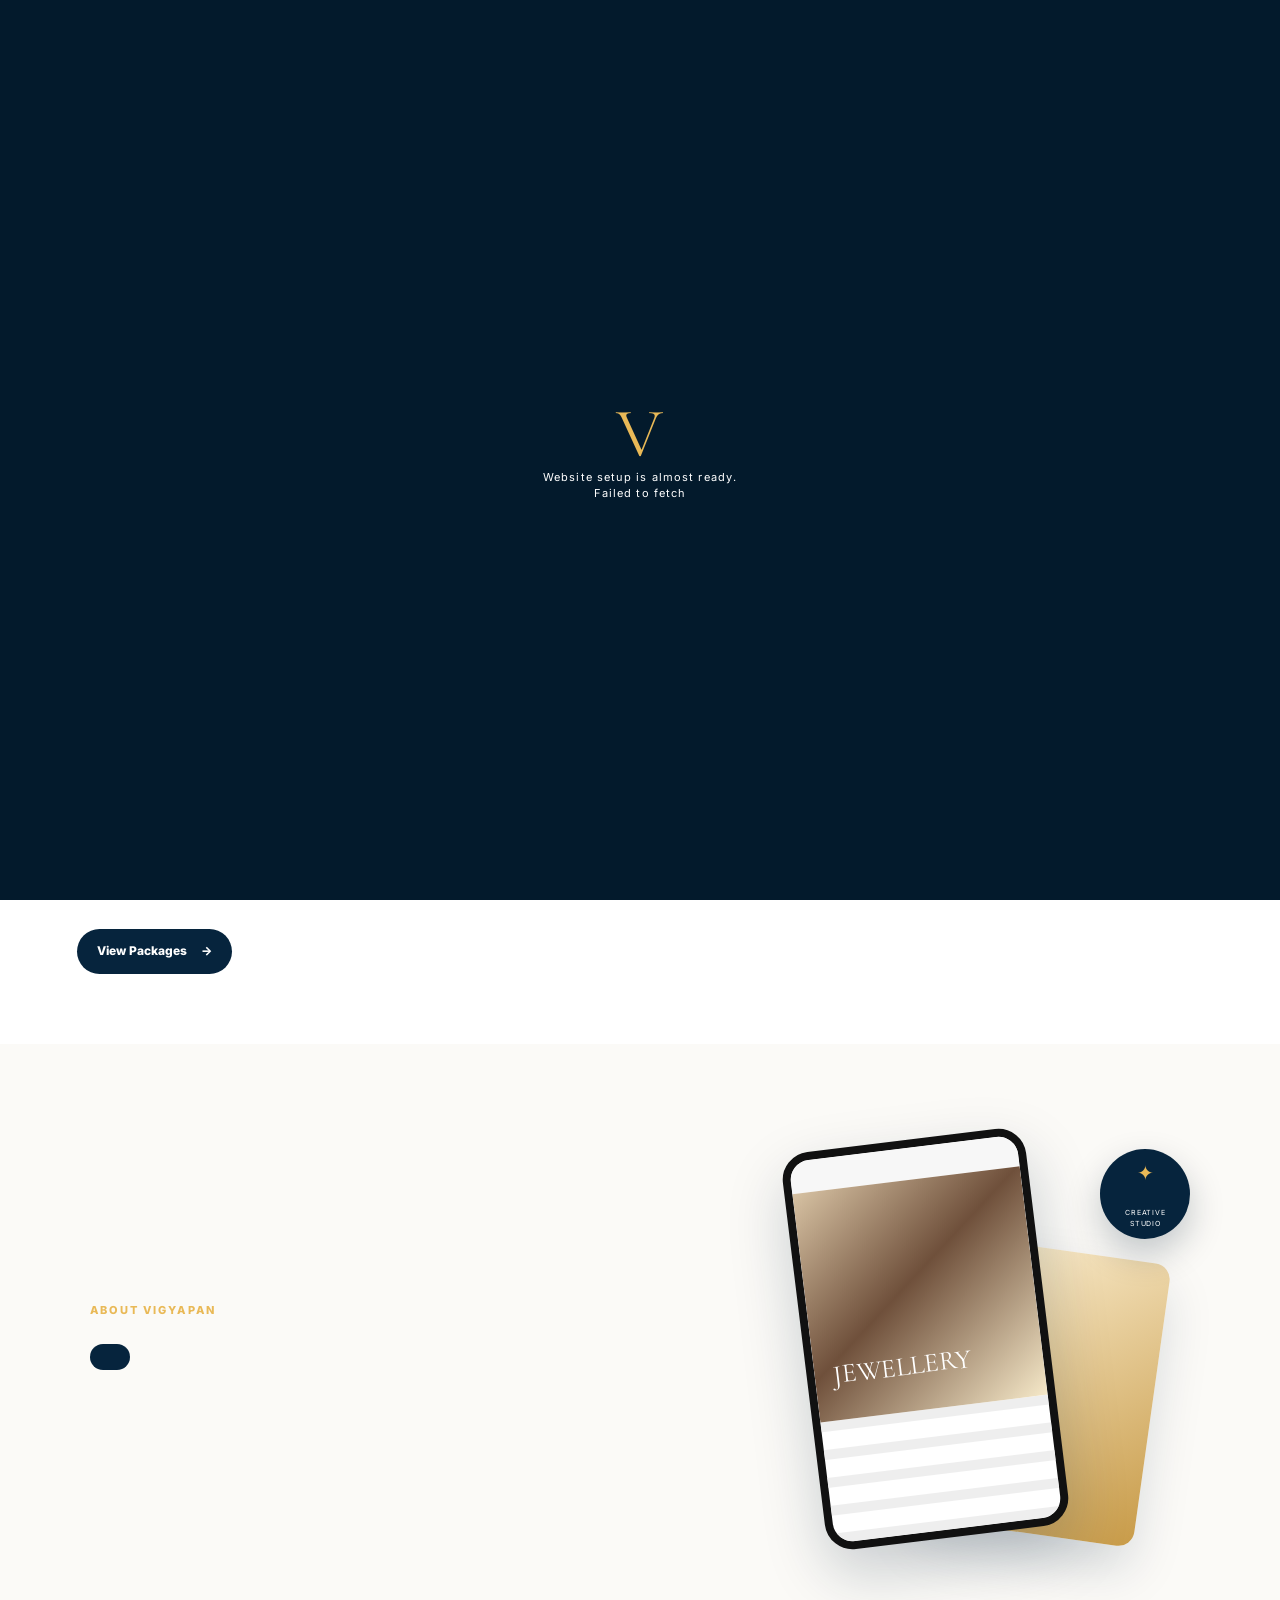
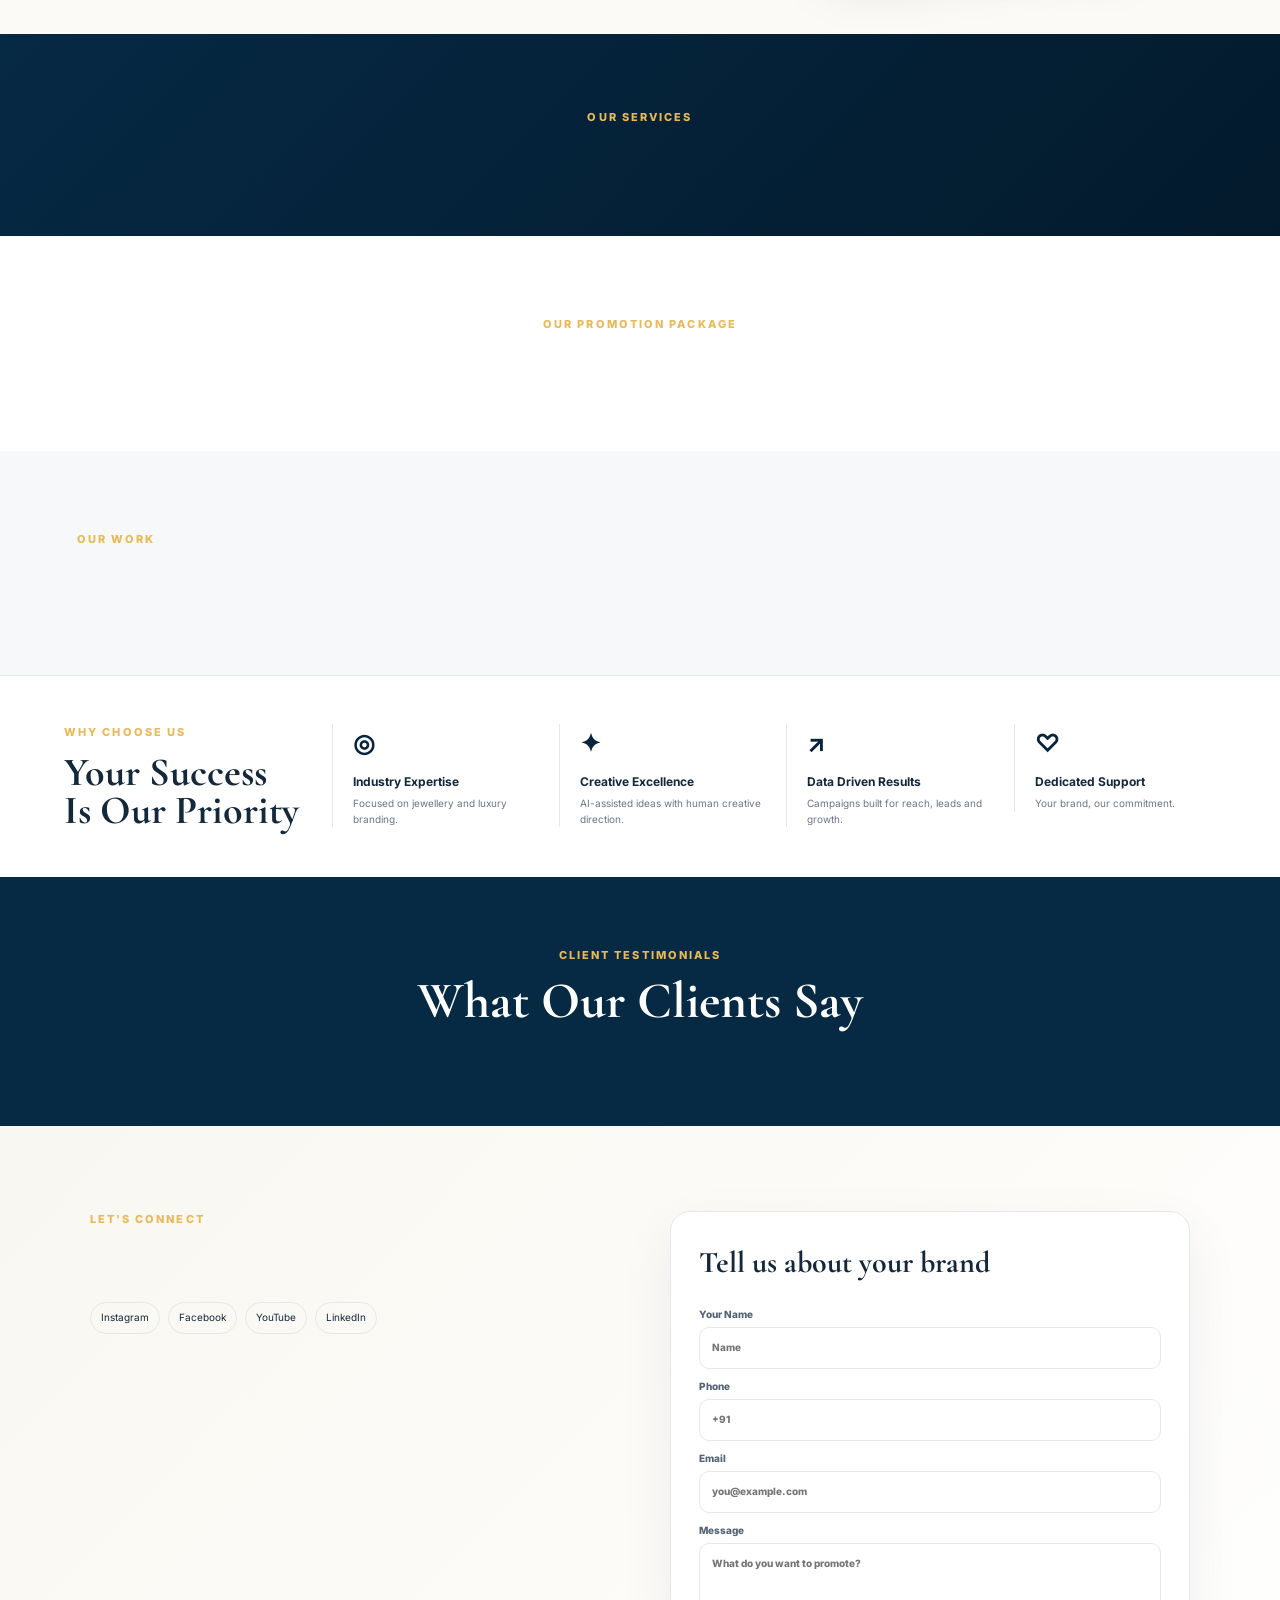
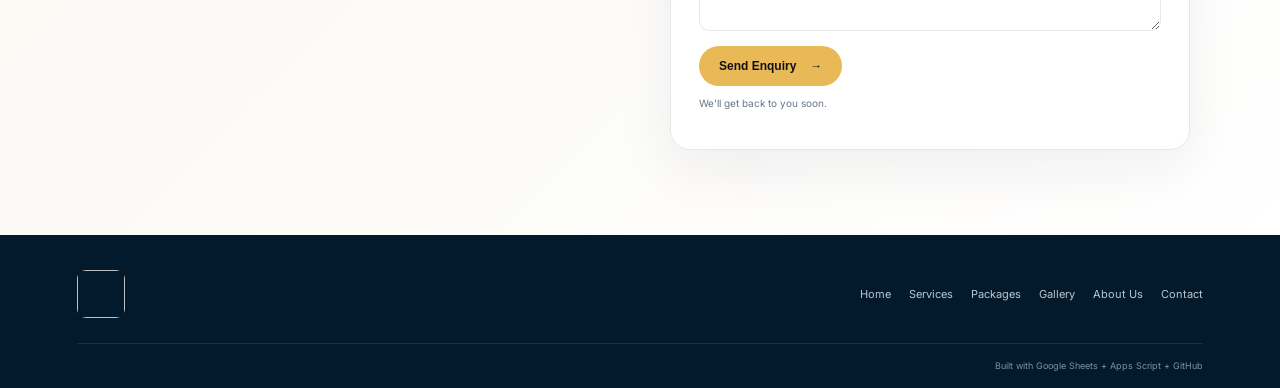
==== index.html @ 34fe505a "Add files via upload" ====
<!doctype html>
<html lang="en">
<head>
<meta charset="utf-8">
<meta name="viewport" content="width=device-width,initial-scale=1,viewport-fit=cover">
<meta name="theme-color" content="#061d32">
<meta name="description" content="Digital marketing and promotion agency for jewellery brands.">
<title>Vigyapan — Where Brands Get Noticed</title>
<link rel="preconnect" href="https://fonts.googleapis.com">
<link rel="preconnect" href="https://fonts.gstatic.com" crossorigin>
<link href="https://fonts.googleapis.com/css2?family=Cormorant+Garamond:wght@500;600;700&family=Inter:wght@400;500;600;700;800&display=swap" rel="stylesheet">
<link rel="stylesheet" href="style.css">
</head>
<body>
<div id="loader"><div class="loader-mark">V</div><div>Loading your brand…</div></div>

<header class="site-header">
  <a class="brand" href="#home">
    <img id="logo" class="brand-logo" alt="Logo">
    <span><b id="brandName">VIGYAPAN</b><small id="brandTagline">WHERE BRANDS GET NOTICED</small></span>
  </a>
  <button class="menu-btn" id="menuBtn" aria-label="Open menu"><i></i><i></i><i></i></button>
  <nav id="nav">
    <a href="#home">Home</a><a href="#about">About Us</a><a href="#services">Services</a><a href="#plans">Packages</a><a href="#gallery">Gallery</a><a href="#contact">Contact Us</a>
  </nav>
  <a class="header-cta" href="#contact">Get Started <span>→</span></a>
</header>

<main>
<section id="home" class="hero">
  <div class="hero-copy">
    <span class="eyebrow" id="heroEyebrow"></span>
    <h1 id="heroTitle"></h1>
    <p id="heroText"></p>
    <div class="hero-actions"><a id="heroButton" class="btn btn-gold" href="#contact"></a><a class="text-link" href="#services">Explore Services <span>↗</span></a></div>
  </div>
  <div class="hero-media"><div class="hero-glow"></div><img id="heroImage" alt="Jewellery campaign"></div>
</section>

<section class="quick-section">
  <div class="section-head center"><span class="eyebrow">COMPLETE BRAND PROMOTION PACKAGE</span><h2>Everything You Need to Grow Your Jewellery Brand Online</h2></div>
  <div id="quickGrid" class="quick-grid"></div>
  <div class="center"><a class="btn btn-dark" href="#plans">View Packages <span>→</span></a></div>
</section>

<section id="about" class="about-section">
  <div class="about-copy"><span class="eyebrow">ABOUT VIGYAPAN</span><h2 id="aboutTitle"></h2><p id="aboutText"></p><a id="aboutButton" class="btn btn-dark" href="#about"></a></div>
  <div class="about-art"><div class="phone-card"><div class="fake-top"></div><div class="fake-image"></div><div class="fake-lines"></div></div><div class="art-card"></div><div class="floating-badge">✦<br><small>CREATIVE<br>STUDIO</small></div></div>
</section>

<section id="services" class="dark-section">
  <div class="section-head center light"><span class="eyebrow">OUR SERVICES</span><h2 id="servicesTitle"></h2><p id="servicesText"></p></div>
  <div id="servicesGrid" class="services-grid"></div>
</section>

<section id="plans" class="plans-section">
  <div class="section-head center"><span class="eyebrow">OUR PROMOTION PACKAGE</span><h2 id="plansTitle"></h2><p id="plansText"></p></div>
  <div id="plansGrid" class="plans-grid"></div>
</section>

<section id="gallery" class="gallery-section">
  <div class="section-head split"><div><span class="eyebrow">OUR WORK</span><h2 id="galleryTitle"></h2></div><p id="galleryText"></p></div>
  <div id="galleryGrid" class="gallery-grid"></div>
</section>

<section class="why-section">
 <div class="why-title"><span class="eyebrow">WHY CHOOSE US</span><h2>Your Success<br>Is Our Priority</h2></div>
 <div class="why-item"><b>◎</b><strong>Industry Expertise</strong><span>Focused on jewellery and luxury branding.</span></div>
 <div class="why-item"><b>✦</b><strong>Creative Excellence</strong><span>AI-assisted ideas with human creative direction.</span></div>
 <div class="why-item"><b>↗</b><strong>Data Driven Results</strong><span>Campaigns built for reach, leads and growth.</span></div>
 <div class="why-item"><b>♡</b><strong>Dedicated Support</strong><span>Your brand, our commitment.</span></div>
</section>

<section class="testimonials">
 <div class="section-head center light"><span class="eyebrow">CLIENT TESTIMONIALS</span><h2>What Our Clients Say</h2></div>
 <div id="testimonialsGrid" class="testimonials-grid"></div>
</section>

<section id="contact" class="contact-section">
 <div class="contact-copy"><span class="eyebrow">LET'S CONNECT</span><h2 id="contactTitle"></h2><p id="contactText"></p>
  <div class="contact-lines"><a id="phoneLink"></a><a id="whatsappLink"></a><a id="emailLink"></a><span id="addressText"></span></div>
  <div class="socials"><a id="instagram" target="_blank">Instagram</a><a id="facebook" target="_blank">Facebook</a><a id="youtube" target="_blank">YouTube</a><a id="linkedin" target="_blank">LinkedIn</a></div>
 </div>
 <form class="contact-form" action="" method="post" target="leadFrame" id="leadForm">
   <h3>Tell us about your brand</h3>
   <input type="hidden" name="action" value="lead">
   <label>Your Name<input name="name" required placeholder="Name"></label>
   <label>Phone<input name="phone" required placeholder="+91"></label>
   <label>Email<input name="email" type="email" placeholder="you@example.com"></label>
   <label>Message<textarea name="message" rows="4" required placeholder="What do you want to promote?"></textarea></label>
   <button class="btn btn-gold" type="submit">Send Enquiry <span>→</span></button>
   <p id="formMsg" class="form-msg">We’ll get back to you soon.</p>
 </form>
</section>
<iframe name="leadFrame" id="leadFrame" class="hidden-frame"></iframe>
</main>

<footer>
 <div class="footer-top"><a class="brand footer-brand" href="#home"><img id="footerLogo" class="brand-logo"><span><b id="footerName"></b><small id="footerTagline"></small></span></a><div class="footer-links"><a href="#home">Home</a><a href="#services">Services</a><a href="#plans">Packages</a><a href="#gallery">Gallery</a><a href="#about">About Us</a><a href="#contact">Contact</a></div></div>
 <div class="footer-bottom"><span id="footerText"></span><span>Built with Google Sheets + Apps Script + GitHub</span></div>
</footer>

<script src="config.js"></script>
<script src="app.js"></script>
</body>
</html>
---- style.css ----
:root{--navy:#06243d;--navy2:#031a2d;--gold:#e9b957;--gold2:#c89435;--cream:#fbfaf7;--white:#fff;--ink:#13283b;--muted:#697686;--line:#e5e8eb;--serif:"Cormorant Garamond",Georgia,serif;--sans:Inter,Arial,sans-serif}
*{box-sizing:border-box}html{scroll-behavior:smooth}body{margin:0;font-family:var(--sans);color:var(--ink);background:var(--cream);line-height:1.55}a{text-decoration:none;color:inherit}img{max-width:100%;display:block}.hidden-frame{display:none}
.site-header{position:sticky;top:0;z-index:50;height:76px;background:#061a2af2;backdrop-filter:blur(16px);display:flex;align-items:center;padding:0 clamp(18px,5vw,70px);gap:25px;color:#fff;border-bottom:1px solid #ffffff16}.brand{display:flex;align-items:center;gap:10px;min-width:220px}.brand-logo{width:48px;height:48px;object-fit:contain;border-radius:9px}.brand b{display:block;font-size:17px;letter-spacing:.08em}.brand small{display:block;font-size:8px;letter-spacing:.12em;color:#aab8c4;margin-top:-1px}.site-header nav{display:flex;gap:26px;align-items:center;margin-left:auto}.site-header nav a{font-size:13px;color:#dce4eb;position:relative}.site-header nav a:hover{color:var(--gold)}.header-cta{background:var(--gold);color:#111;padding:10px 17px;border-radius:999px;font-weight:800;font-size:12px}.menu-btn{display:none;background:none;border:0;padding:8px}.menu-btn i{display:block;width:25px;height:2px;background:#fff;margin:5px;border-radius:2px}
.hero{min-height:590px;background:radial-gradient(circle at 70% 45%,#173e57 0,#071d30 45%,#020f1c 100%);color:#fff;display:grid;grid-template-columns:1.02fr .98fr;overflow:hidden;position:relative}.hero:after{content:"";position:absolute;inset:0;background:linear-gradient(90deg,#031322cc 0,#03132266 55%,transparent);pointer-events:none}.hero-copy{align-self:center;padding:70px clamp(24px,8vw,110px);position:relative;z-index:2}.eyebrow{font-size:11px;letter-spacing:.19em;font-weight:800;color:var(--gold);display:block;margin-bottom:12px}.hero h1{font-family:var(--serif);font-size:clamp(48px,6vw,82px);line-height:.92;margin:0 0 22px;max-width:700px;font-weight:600;letter-spacing:-.02em}.hero p{max-width:540px;color:#d9e1e8;font-size:15px}.hero-media{min-height:590px;position:relative}.hero-media:after{content:"";position:absolute;inset:0;background:linear-gradient(90deg,#061b2f 0%,transparent 28%),linear-gradient(0deg,#061b2f55,transparent 40%)}.hero-media img{width:100%;height:100%;object-fit:cover;filter:saturate(.82) contrast(1.03)}.hero-glow{position:absolute;z-index:1;width:360px;height:360px;border-radius:50%;background:#e9b95733;filter:blur(90px);right:8%;top:25%}.hero-actions{display:flex;align-items:center;gap:22px;margin-top:28px}.btn{display:inline-flex;align-items:center;gap:14px;padding:13px 20px;border-radius:999px;border:0;font-weight:800;font-size:12px;transition:.2s;cursor:pointer}.btn:hover{transform:translateY(-2px)}.btn-gold{background:var(--gold);color:#111}.btn-dark{background:var(--navy);color:#fff}.text-link{font-size:12px;color:#e6edf2;font-weight:700}.text-link span{color:var(--gold)}
.section-head{text-align:left}.section-head.center{text-align:center}.section-head h2{font-family:var(--serif);font-size:clamp(34px,4vw,55px);line-height:.98;margin:0;color:var(--ink)}.section-head p{max-width:680px;margin:12px auto 0;color:var(--muted);font-size:14px}.light h2{color:#fff}.light p{color:#b8c7d2}
.quick-section{padding:70px clamp(18px,6vw,80px);background:#fff}.quick-grid{max-width:1100px;margin:32px auto;display:grid;grid-template-columns:repeat(4,1fr);gap:10px}.quick-card{padding:20px 12px;text-align:center;border:1px solid var(--line);border-radius:12px;background:#fff;box-shadow:0 8px 24px #001b2b0a}.quick-icon{width:43px;height:43px;border:1px solid #e9c777;border-radius:50%;display:grid;place-items:center;margin:0 auto 10px;color:#a8751c;font-size:20px}.quick-card strong{font-size:12px;display:block}.quick-card small{color:var(--muted);font-size:10px}
.about-section{display:grid;grid-template-columns:1fr 1fr;gap:40px;padding:80px clamp(18px,7vw,100px);align-items:center}.about-copy h2{font-family:var(--serif);font-size:clamp(42px,5vw,68px);line-height:.95;margin:0 0 20px}.about-copy p{max-width:540px;color:var(--muted);font-size:15px;margin-bottom:25px}.about-art{height:430px;position:relative;display:grid;place-items:center}.phone-card{width:245px;height:400px;background:#fff;border:8px solid #111;border-radius:28px;box-shadow:0 25px 60px #09233b35;transform:rotate(-7deg);overflow:hidden;position:relative;z-index:3}.fake-top{height:32px;background:#f7f7f7}.fake-image{height:230px;background:linear-gradient(140deg,#d7c2a3,#6f503b 45%,#f5e8c8);position:relative}.fake-image:after{content:"JEWELLERY";font-family:var(--serif);font-size:27px;color:#fff;position:absolute;bottom:24px;left:18px}.fake-lines{height:130px;background:linear-gradient(#eee 10px,transparent 10px);background-size:100% 28px}.art-card{position:absolute;width:220px;height:285px;background:linear-gradient(145deg,#fff4da,#c89b48);border-radius:16px;right:7%;bottom:20px;transform:rotate(8deg);box-shadow:0 25px 50px #09233b25}.floating-badge{position:absolute;right:0;top:25px;width:90px;height:90px;border-radius:50%;background:var(--navy);color:var(--gold);display:grid;place-items:center;text-align:center;z-index:5;font-size:20px;box-shadow:0 15px 35px #001b2b3a}.floating-badge small{font-size:7px;letter-spacing:.12em;color:#fff}
.dark-section{background:linear-gradient(135deg,#062944,#031a2c);padding:75px clamp(18px,5vw,70px);color:#fff}.services-grid{display:grid;grid-template-columns:repeat(4,1fr);gap:12px;margin-top:35px}.service-card{border:1px solid #7891a340;border-radius:12px;padding:24px 17px;min-height:160px;transition:.2s;background:#ffffff05}.service-card:hover{transform:translateY(-4px);border-color:#e9b95788;background:#ffffff09}.service-icon{font-size:27px;color:var(--gold);margin-bottom:15px}.service-card h3{margin:0 0 5px;font-size:14px}.service-card p{font-size:11px;color:#b9c7d1;margin:0}.service-card .mini{font-size:10px;color:var(--gold);margin-top:12px;display:block}
.plans-section{padding:80px clamp(18px,6vw,90px);background:#fff}.plans-grid{max-width:1120px;margin:38px auto 0;display:grid;grid-template-columns:repeat(3,1fr);gap:16px;align-items:stretch}.plan-card{border:1px solid var(--line);border-radius:18px;padding:27px;background:#fff;box-shadow:0 15px 45px #001b2b0b;position:relative;overflow:hidden}.plan-card.featured{border:2px solid var(--gold);transform:translateY(-7px)}.badge{position:absolute;top:16px;right:16px;background:#fff3d4;color:#8c651d;border-radius:999px;padding:5px 9px;font-size:9px;font-weight:800}.plan-card h3{font-family:var(--serif);font-size:31px;margin:0}.price{font-size:27px;font-weight:800;color:var(--navy);margin:12px 0 2px}.billing{font-size:10px;color:var(--muted)}.features{list-style:none;padding:18px 0;margin:0;border-top:1px solid var(--line);margin-top:18px}.features li{font-size:12px;padding:7px 0;color:#445466}.features li:before{content:"✓";color:var(--gold2);font-weight:900;margin-right:8px}
.gallery-section{padding:80px clamp(18px,6vw,90px);background:#f6f8f9}.section-head.split{display:flex;justify-content:space-between;gap:30px;align-items:end}.section-head.split p{margin:0;max-width:480px}.gallery-grid{display:grid;grid-template-columns:repeat(4,1fr);gap:13px;margin-top:35px}.gallery-card{border-radius:14px;overflow:hidden;background:#fff;border:1px solid var(--line);position:relative;min-height:260px}.gallery-card img{width:100%;height:290px;object-fit:cover;transition:.3s}.gallery-card:hover img{transform:scale(1.04)}.gallery-meta{padding:11px 13px}.gallery-meta strong{font-size:12px}.gallery-meta span{display:block;color:var(--muted);font-size:10px;margin-top:2px}
.why-section{display:grid;grid-template-columns:1.2fr repeat(4,1fr);padding:48px clamp(18px,5vw,70px);gap:25px;align-items:start;background:#fff;border-top:1px solid var(--line)}.why-title h2{font-family:var(--serif);font-size:40px;line-height:.95;margin:0}.why-item{border-left:1px solid var(--line);padding-left:20px}.why-item b{display:block;font-size:25px;color:var(--navy);margin-bottom:10px}.why-item strong{font-size:12px;display:block}.why-item span{display:block;color:var(--muted);font-size:10px;margin-top:5px}
.testimonials{background:#062944;padding:70px clamp(18px,6vw,90px);color:#fff}.testimonials-grid{max-width:1000px;margin:30px auto 0;display:grid;grid-template-columns:repeat(2,1fr);gap:14px}.testimonial{border:1px solid #91a4b426;border-radius:15px;padding:25px;background:#ffffff06}.stars{color:var(--gold);letter-spacing:3px}.testimonial p{font-family:var(--serif);font-size:22px;line-height:1.1;color:#f4f7fa}.testimonial strong{font-size:11px}.testimonial small{display:block;color:#aebcc8;margin-top:2px}
.contact-section{display:grid;grid-template-columns:1fr 1fr;gap:60px;padding:85px clamp(18px,7vw,100px);background:linear-gradient(135deg,#f9f7f1,#fff)}.contact-copy h2{font-family:var(--serif);font-size:clamp(45px,5vw,70px);line-height:.95;margin:0 0 18px}.contact-copy>p{color:var(--muted);max-width:500px}.contact-lines{display:grid;gap:8px;margin:25px 0}.contact-lines a,.contact-lines span{font-size:13px;color:var(--navy);font-weight:700}.socials{display:flex;gap:8px;flex-wrap:wrap}.socials a{padding:7px 10px;border:1px solid var(--line);border-radius:999px;font-size:10px}.contact-form{background:#fff;padding:28px;border-radius:20px;border:1px solid var(--line);box-shadow:0 20px 55px #001b2b10}.contact-form h3{font-family:var(--serif);font-size:30px;margin:0 0 20px}.contact-form label{font-size:10px;font-weight:800;color:#526173;display:block;margin:10px 0}.contact-form input,.contact-form textarea{width:100%;border:1px solid var(--line);border-radius:10px;padding:12px;margin-top:5px;font:inherit;outline:none}.contact-form input:focus,.contact-form textarea:focus{border-color:var(--gold)}.form-msg{font-size:10px;color:var(--muted)}
footer{background:#031a2c;color:#fff;padding:35px clamp(18px,6vw,80px) 15px}.footer-top{display:flex;justify-content:space-between;align-items:center;gap:30px;padding-bottom:25px;border-bottom:1px solid #ffffff17}.footer-links{display:flex;gap:18px;flex-wrap:wrap}.footer-links a{font-size:11px;color:#b9c7d1}.footer-bottom{display:flex;justify-content:space-between;gap:20px;padding-top:15px;color:#7f919f;font-size:9px}.loader{display:none}.loader-mark{font-family:var(--serif);font-size:70px;color:var(--gold);line-height:1}
#loader{position:fixed;inset:0;background:#031a2c;color:#fff;z-index:100;display:grid;place-content:center;text-align:center;font-size:11px;letter-spacing:.1em}#loader.hide{opacity:0;visibility:hidden;transition:.4s}

@media(max-width:980px){.site-header nav{gap:14px}.header-cta{display:none}.quick-grid,.services-grid{grid-template-columns:repeat(2,1fr)}.gallery-grid{grid-template-columns:repeat(2,1fr)}.why-section{grid-template-columns:1fr 1fr}.why-title{grid-column:1/-1}.plans-grid{grid-template-columns:1fr}.plan-card.featured{transform:none}.contact-section{grid-template-columns:1fr}}
@media(max-width:760px){.site-header{height:68px;padding:0 16px}.brand{min-width:0}.brand-logo{width:40px;height:40px}.brand b{font-size:14px}.brand small{font-size:7px}.menu-btn{display:block;margin-left:auto}.site-header nav{position:absolute;top:68px;left:10px;right:10px;background:#06243df7;border:1px solid #ffffff14;border-radius:16px;padding:10px;display:none;flex-direction:column;align-items:stretch;gap:2px;box-shadow:0 20px 45px #0004}.site-header nav.open{display:flex}.site-header nav a{padding:12px 13px;border-radius:10px}.site-header nav a:hover{background:#ffffff0b}.hero{grid-template-columns:1fr;min-height:auto}.hero-copy{padding:75px 22px 55px}.hero h1{font-size:55px}.hero-media{height:330px;min-height:330px}.quick-section,.about-section,.plans-section,.gallery-section,.contact-section{padding:58px 17px}.about-section{grid-template-columns:1fr}.about-art{height:380px}.services-grid{grid-template-columns:1fr 1fr}.gallery-grid{grid-template-columns:1fr 1fr}.gallery-card{min-height:220px}.gallery-card img{height:230px}.why-section{grid-template-columns:1fr 1fr;padding:40px 17px}.why-item{padding:14px 0 0;border-left:0;border-top:1px solid var(--line)}.testimonials-grid{grid-template-columns:1fr}.section-head.split{display:block}.section-head.split p{margin-top:15px}.footer-top{display:block}.footer-links{margin-top:20px}.footer-bottom{display:block}.footer-bottom span{display:block;margin-top:5px}}
@media(max-width:480px){.quick-grid,.services-grid{grid-template-columns:1fr 1fr;gap:8px}.quick-card{padding:15px 8px}.service-card{min-height:145px;padding:18px 12px}.gallery-grid{grid-template-columns:1fr}.hero h1{font-size:49px}.hero-actions{align-items:flex-start;flex-direction:column;gap:14px}.why-section{grid-template-columns:1fr}.why-title{grid-column:auto}}

#adminShell{position:fixed;inset:0;background:#f4f6f8;z-index:99999}
#adminFrame{position:absolute;inset:0;width:100%;height:100%;border:0;background:#f4f6f8}
.admin-loading{position:absolute;inset:0;display:flex;flex-direction:column;align-items:center;justify-content:center;gap:12px;font-family:Inter,system-ui,sans-serif;color:#102235;background:#f4f6f8;z-index:1}
.admin-v{width:52px;height:52px;border-radius:16px;display:grid;place-items:center;background:#082844;color:#e8b85b;font-family:Georgia,serif;font-size:30px;font-weight:700}
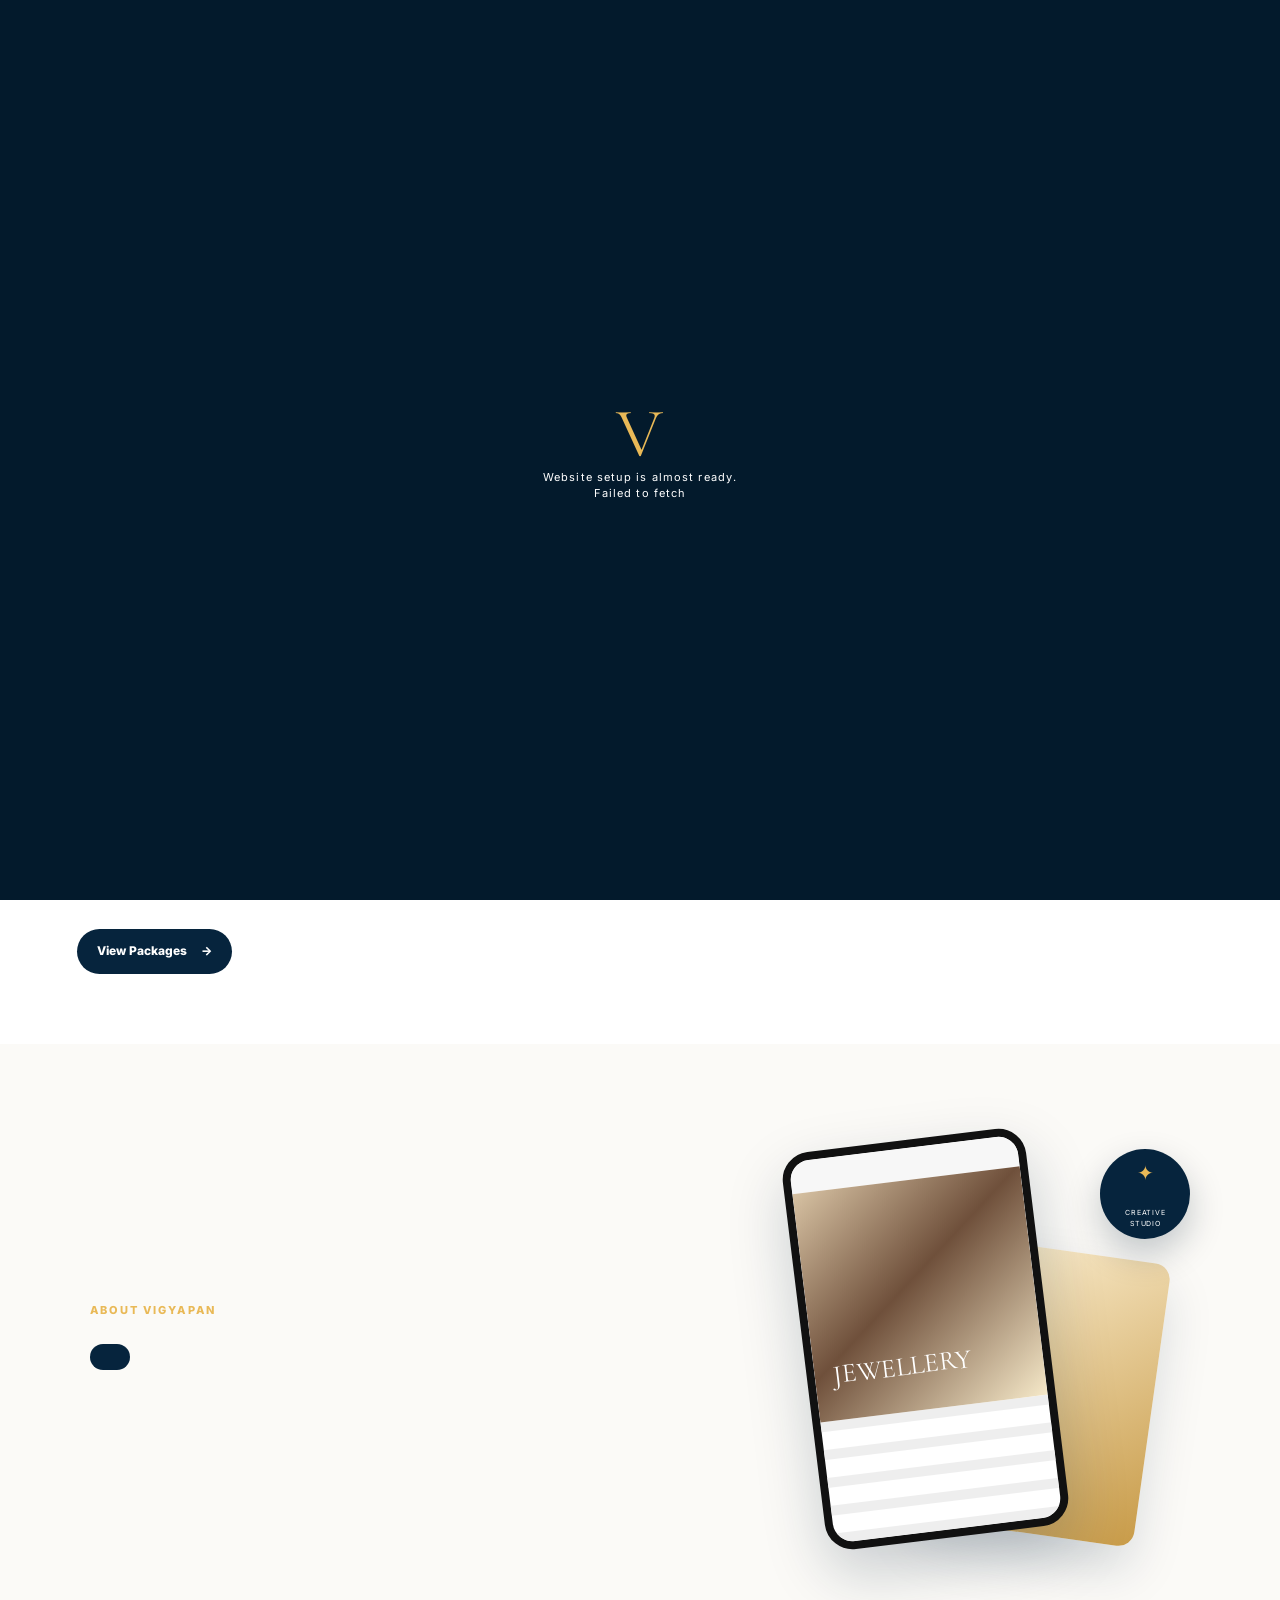
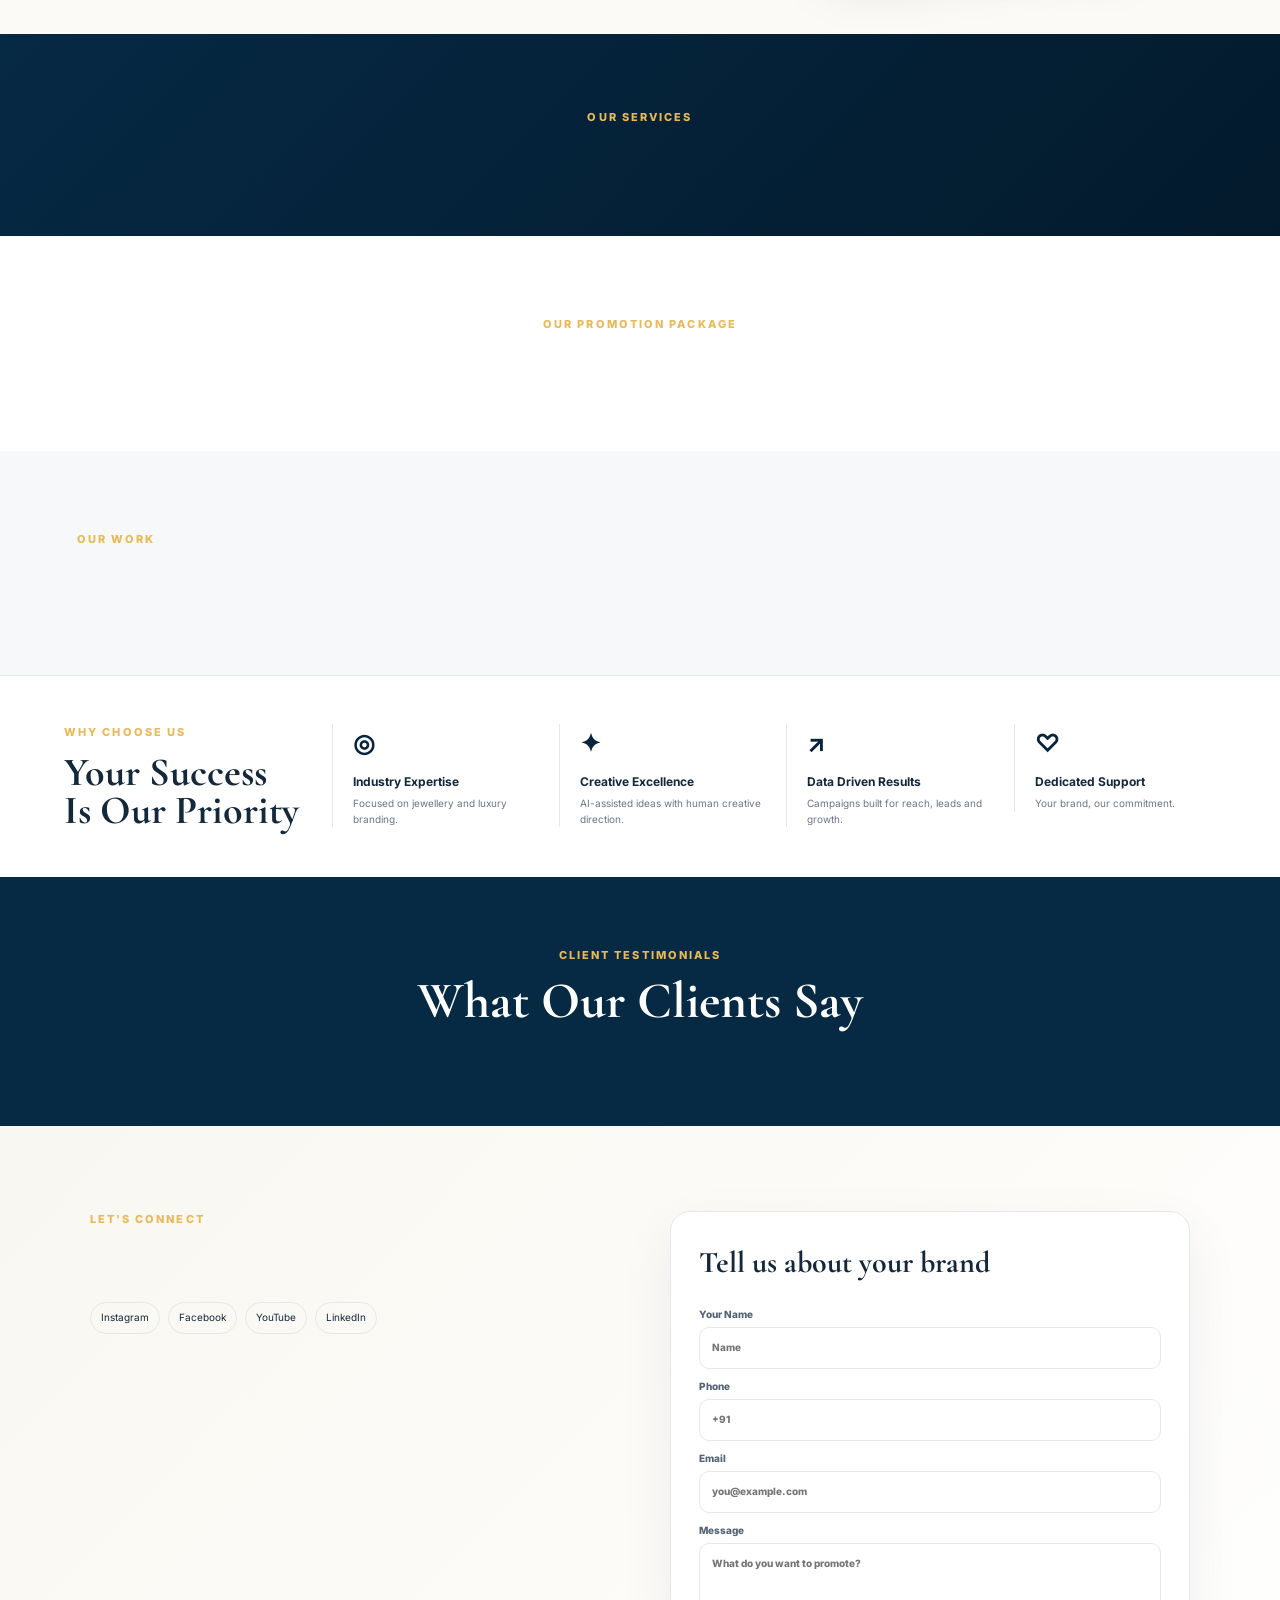
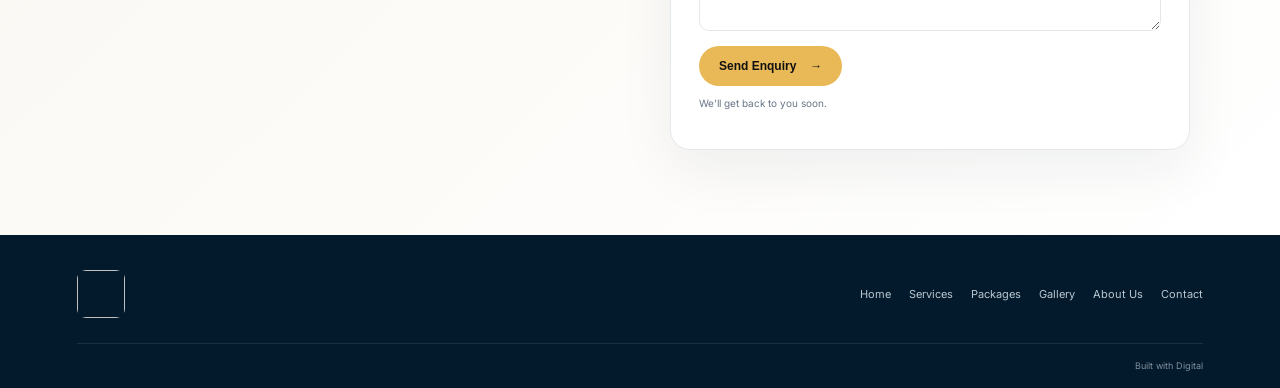
==== commit cc6f7000: "Update index.html" ====
--- a/index.html
+++ b/index.html
@@ -97,10 +97,10 @@
 
 <footer>
  <div class="footer-top"><a class="brand footer-brand" href="#home"><img id="footerLogo" class="brand-logo"><span><b id="footerName"></b><small id="footerTagline"></small></span></a><div class="footer-links"><a href="#home">Home</a><a href="#services">Services</a><a href="#plans">Packages</a><a href="#gallery">Gallery</a><a href="#about">About Us</a><a href="#contact">Contact</a></div></div>
- <div class="footer-bottom"><span id="footerText"></span><span>Built with Google Sheets + Apps Script + GitHub</span></div>
+ <div class="footer-bottom"><span id="footerText"></span><span>Built with Digital</span></div>
 </footer>
 
 <script src="config.js"></script>
 <script src="app.js"></script>
 </body>
-</html>+</html>
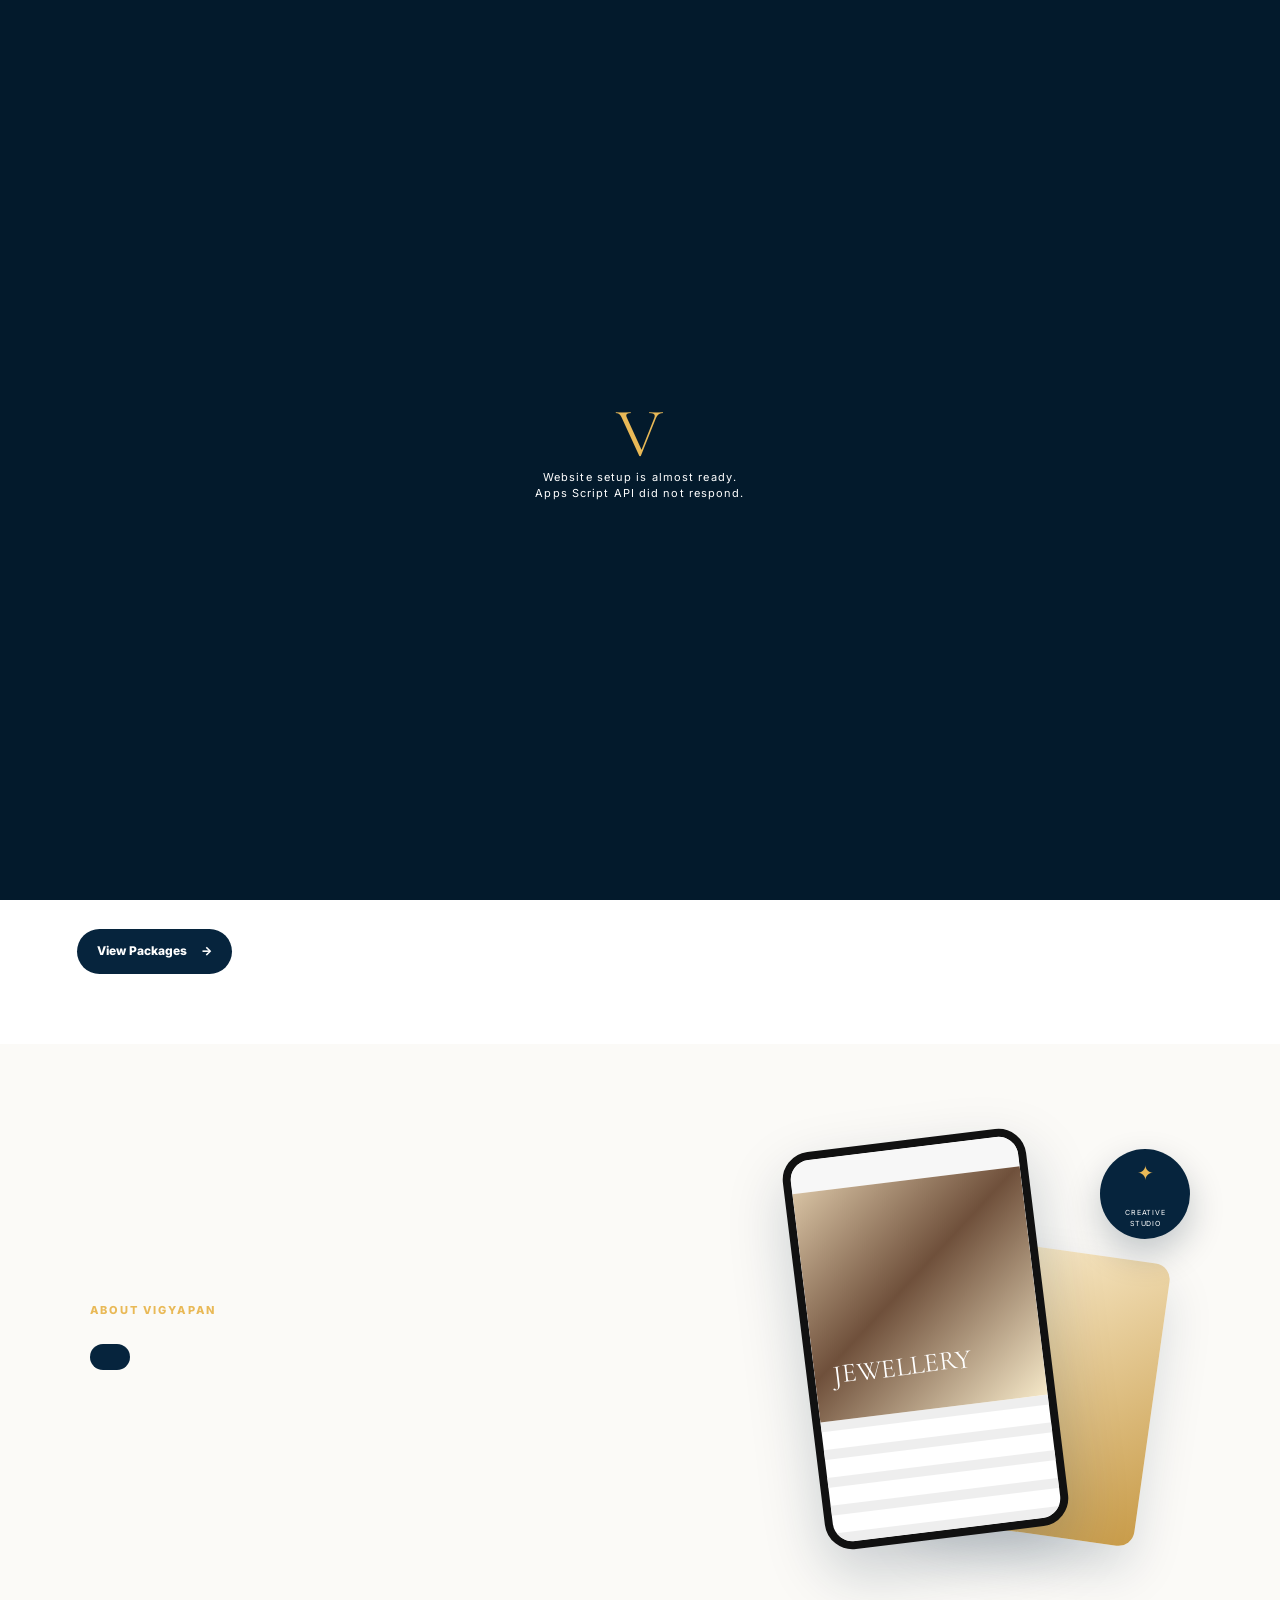
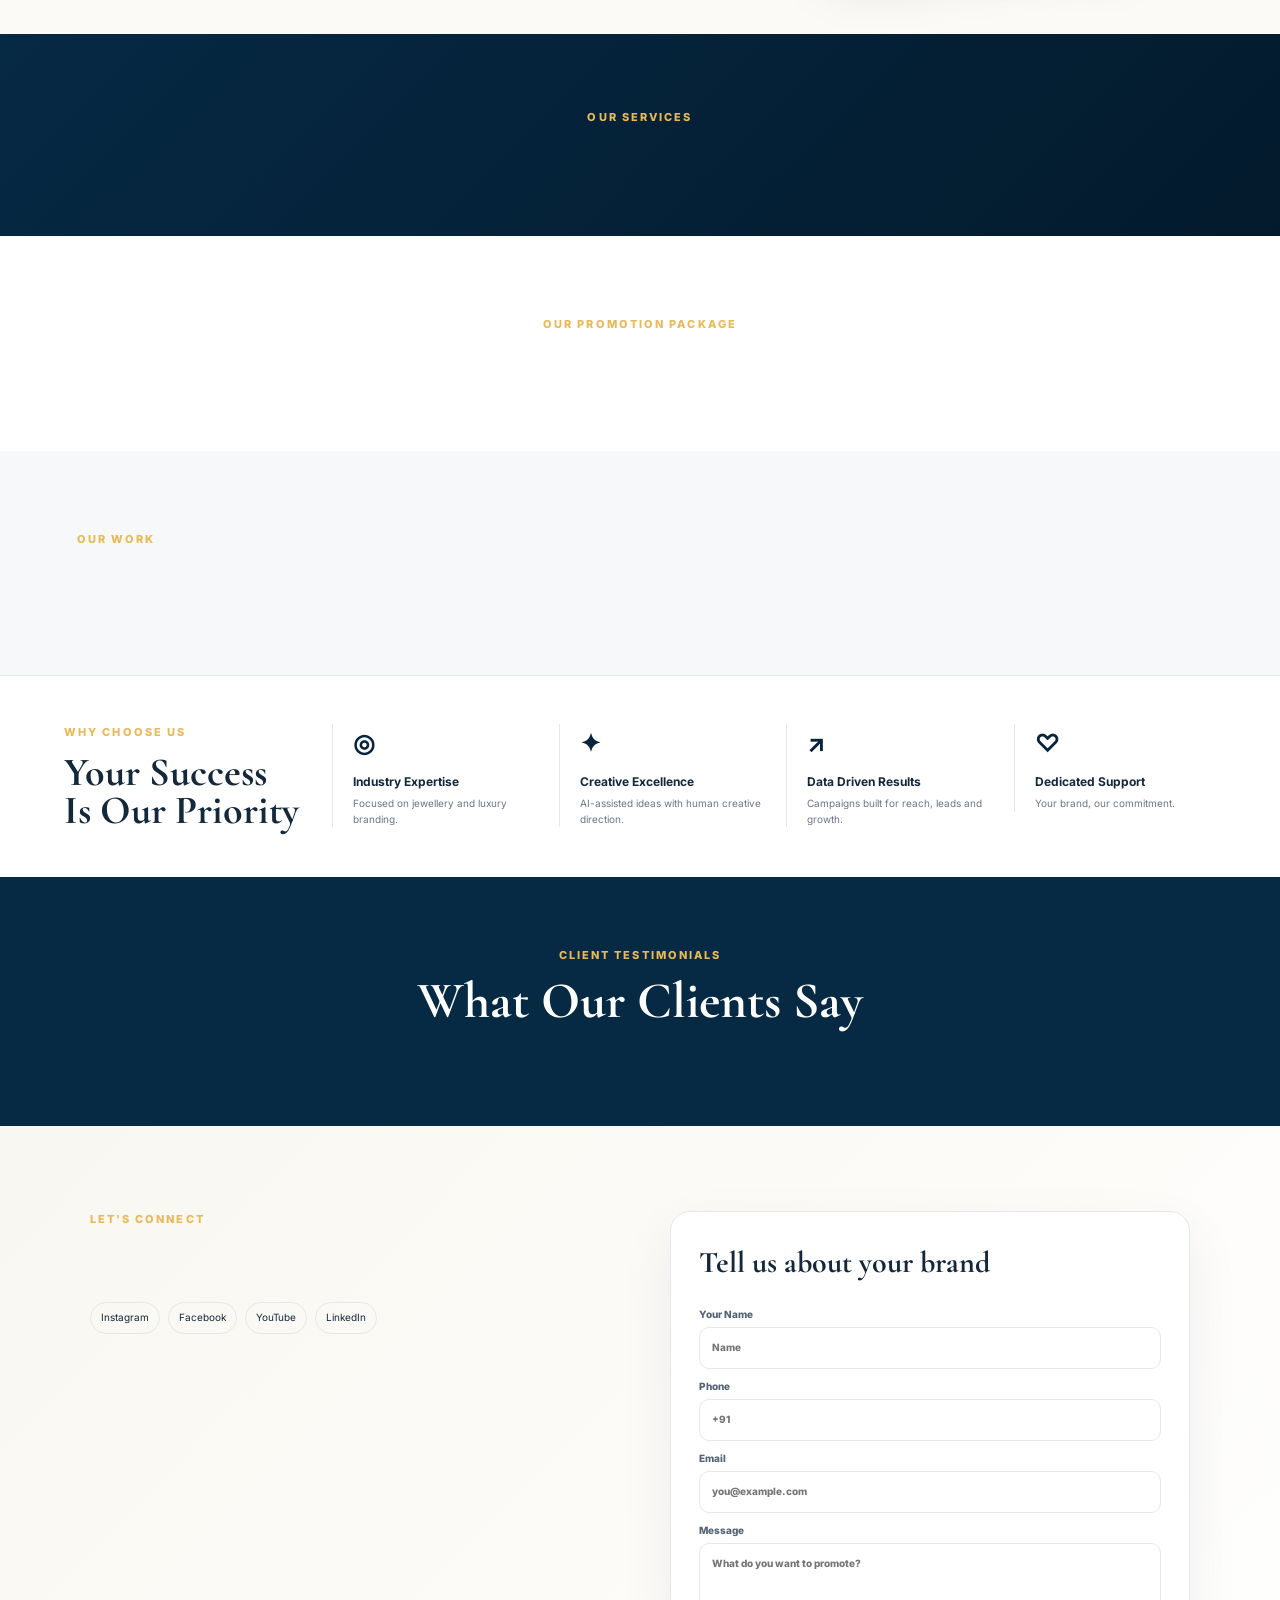
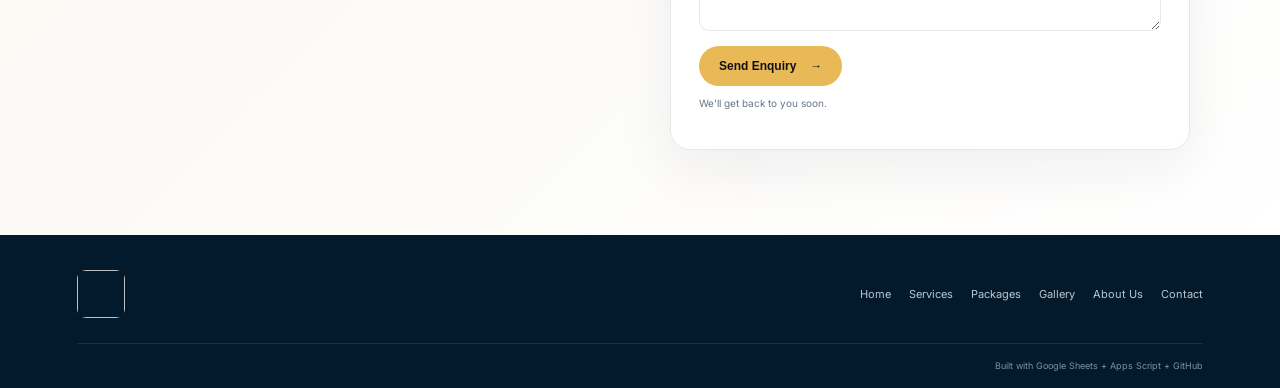
==== commit b65f69b2: "Add files via upload" ====
--- a/index.html
+++ b/index.html
@@ -97,10 +97,10 @@
 
 <footer>
  <div class="footer-top"><a class="brand footer-brand" href="#home"><img id="footerLogo" class="brand-logo"><span><b id="footerName"></b><small id="footerTagline"></small></span></a><div class="footer-links"><a href="#home">Home</a><a href="#services">Services</a><a href="#plans">Packages</a><a href="#gallery">Gallery</a><a href="#about">About Us</a><a href="#contact">Contact</a></div></div>
- <div class="footer-bottom"><span id="footerText"></span><span>Built with Digital</span></div>
+ <div class="footer-bottom"><span id="footerText"></span><span>Built with Google Sheets + Apps Script + GitHub</span></div>
 </footer>
 
 <script src="config.js"></script>
 <script src="app.js"></script>
 </body>
-</html>
+</html>
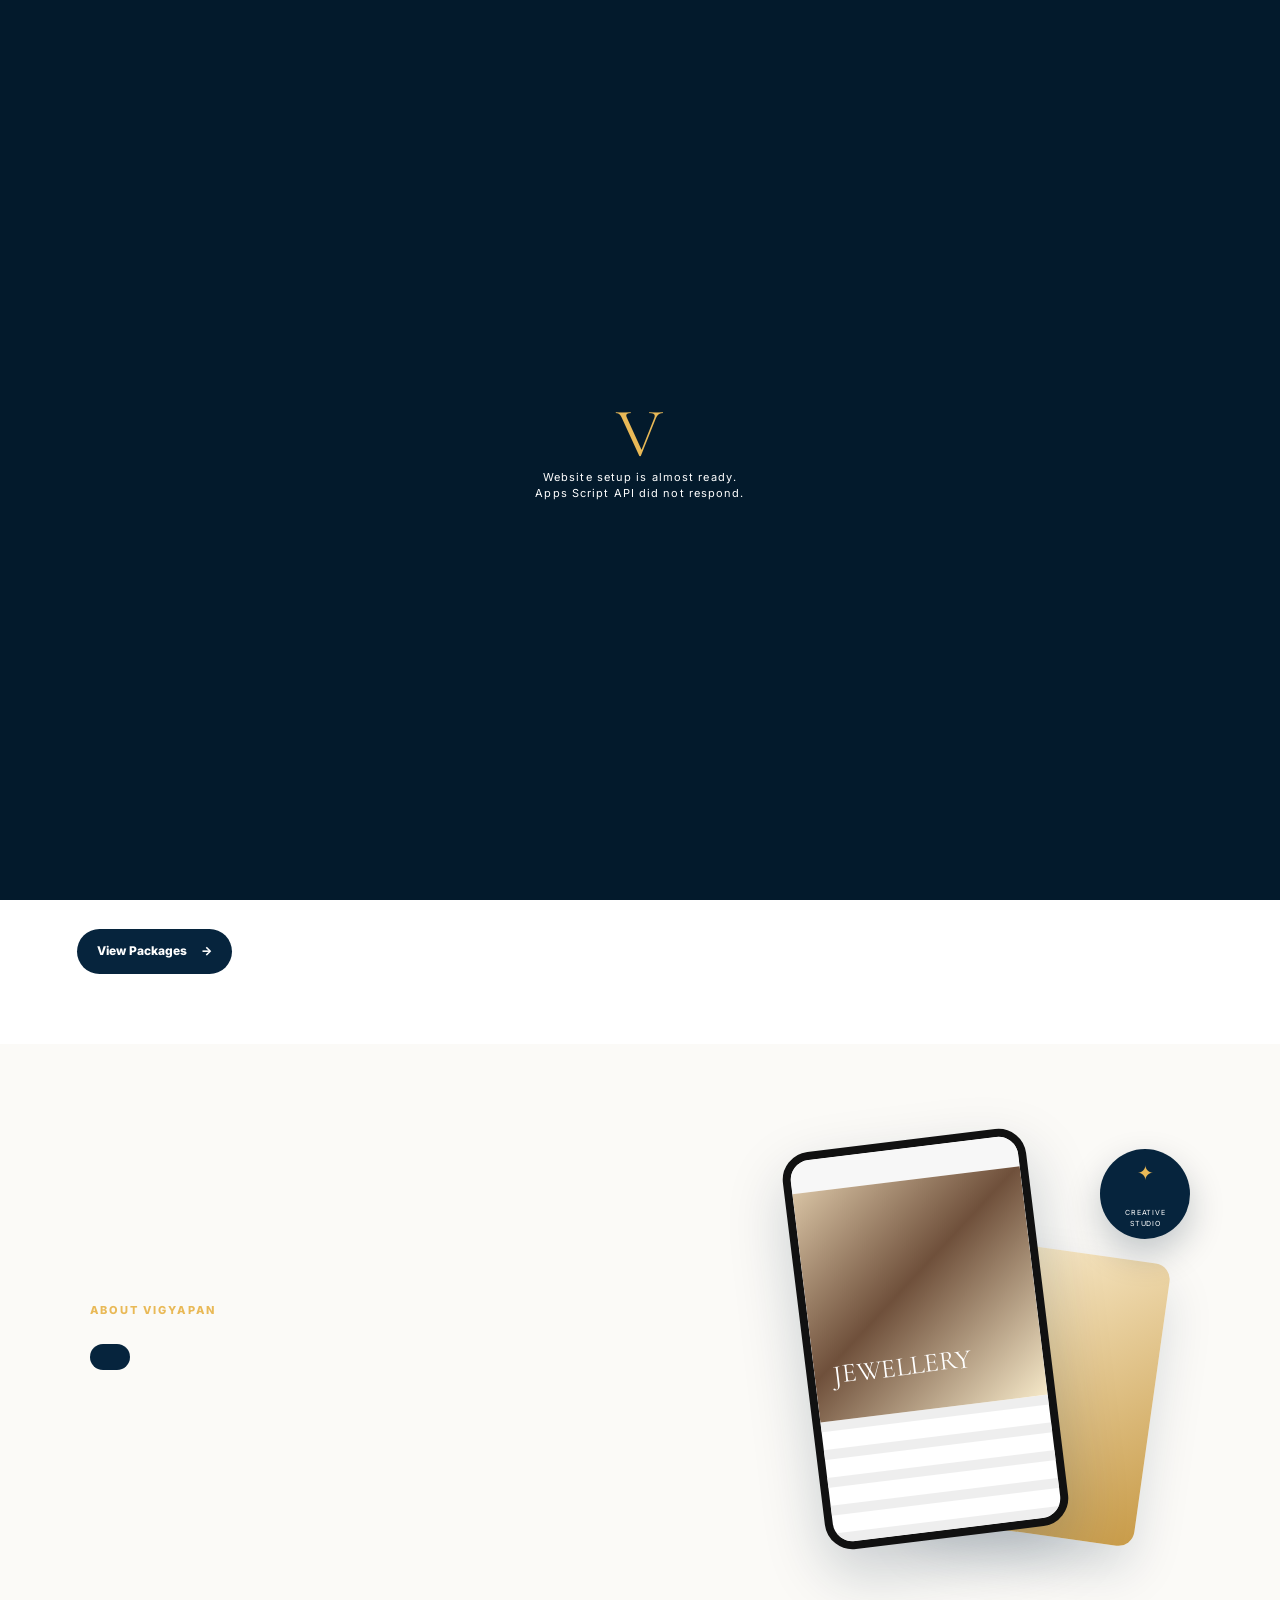
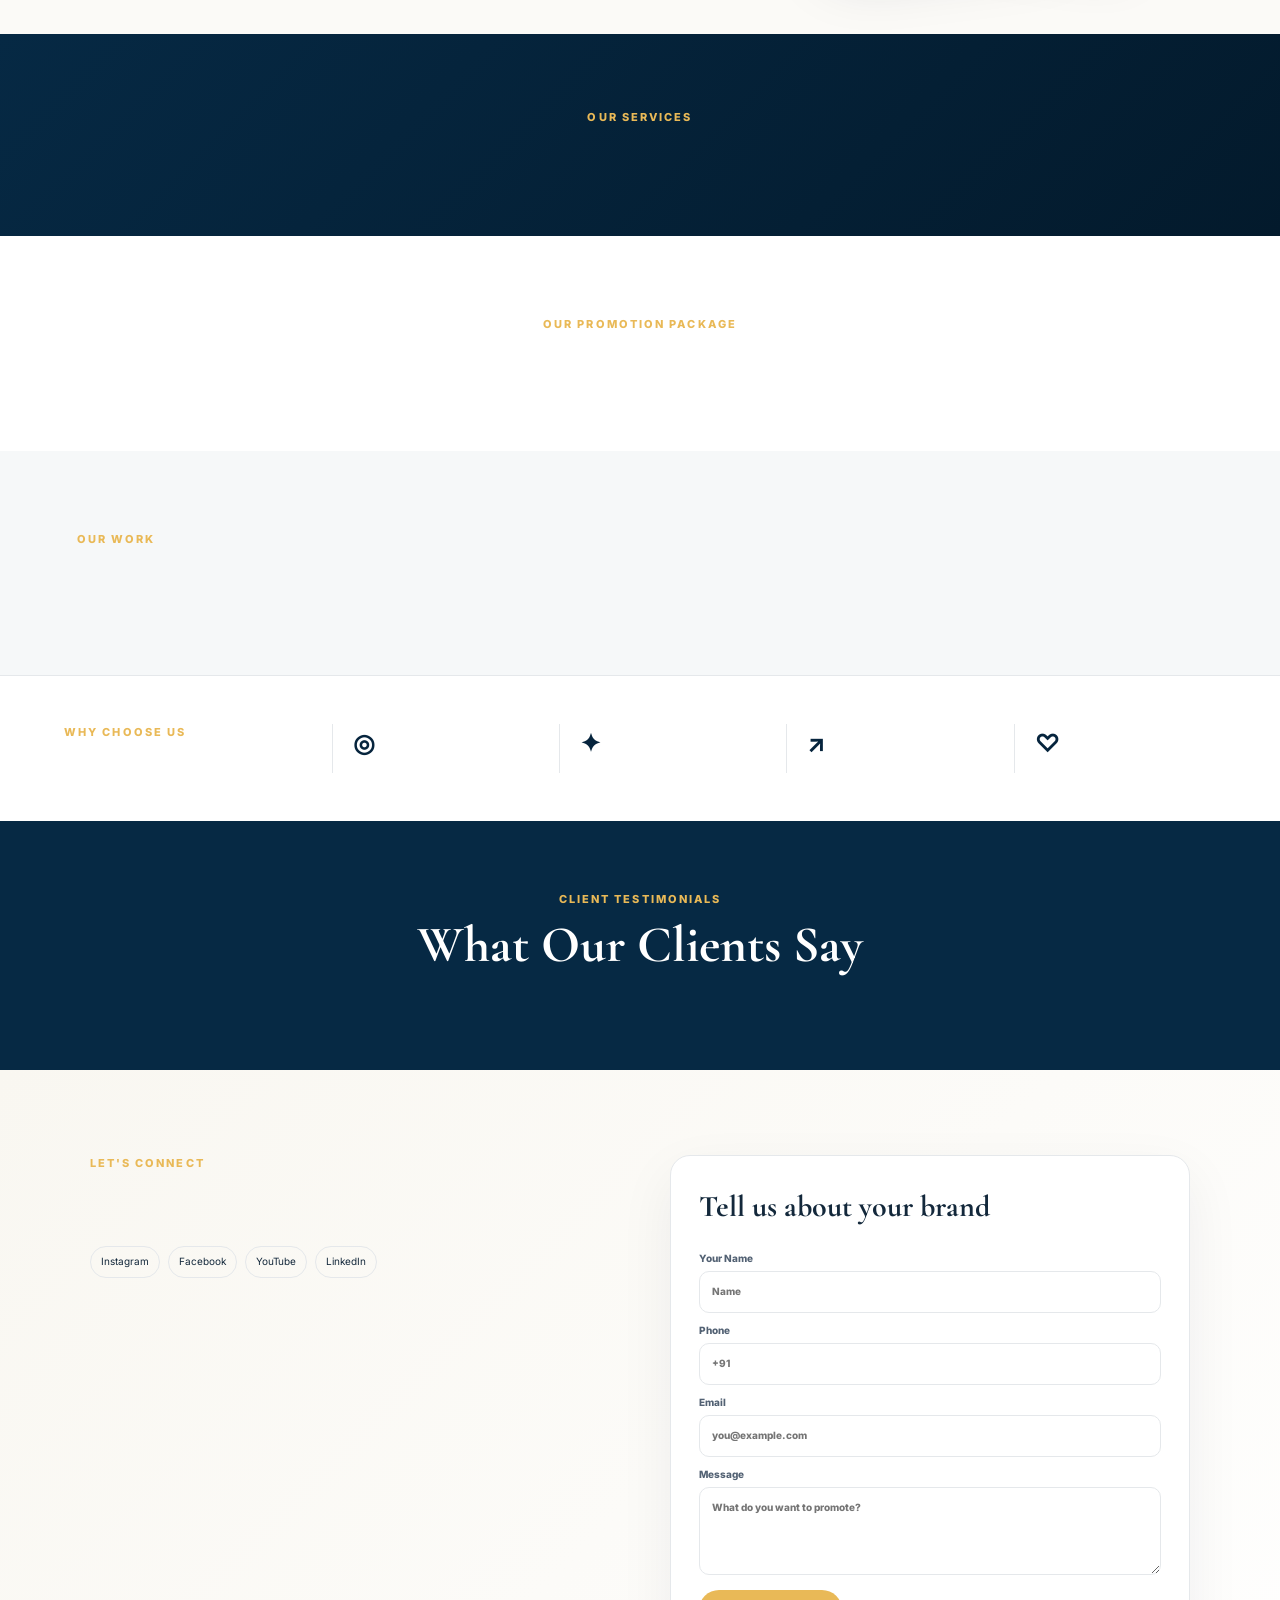
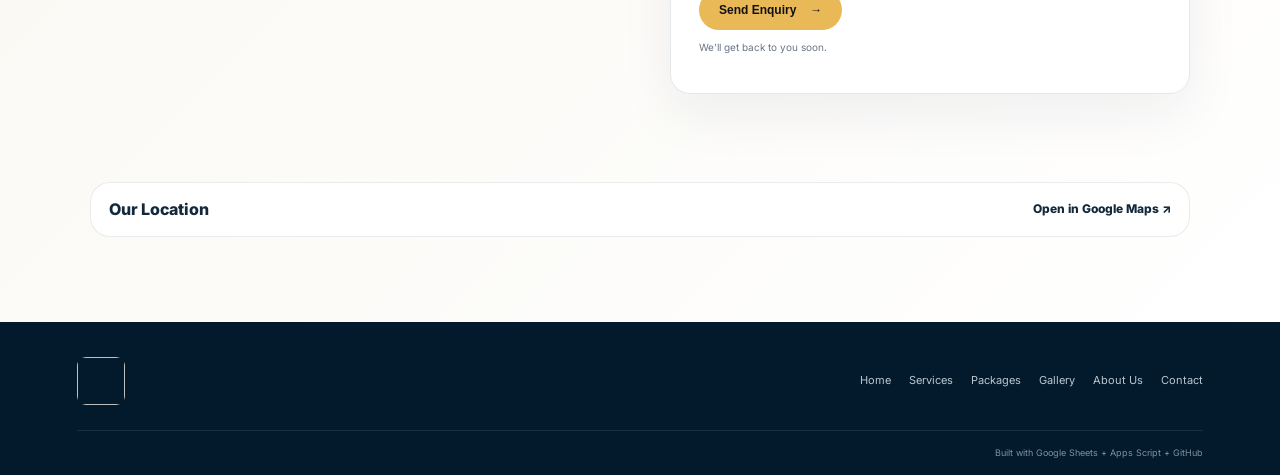
==== commit ed29c64d: "Add files via upload" ====
--- a/index.html
+++ b/index.html
@@ -1,106 +1,17 @@
-<!doctype html>
-<html lang="en">
-<head>
-<meta charset="utf-8">
-<meta name="viewport" content="width=device-width,initial-scale=1,viewport-fit=cover">
-<meta name="theme-color" content="#061d32">
-<meta name="description" content="Digital marketing and promotion agency for jewellery brands.">
-<title>Vigyapan — Where Brands Get Noticed</title>
-<link rel="preconnect" href="https://fonts.googleapis.com">
-<link rel="preconnect" href="https://fonts.gstatic.com" crossorigin>
-<link href="https://fonts.googleapis.com/css2?family=Cormorant+Garamond:wght@500;600;700&family=Inter:wght@400;500;600;700;800&display=swap" rel="stylesheet">
-<link rel="stylesheet" href="style.css">
-</head>
-<body>
+<!doctype html><html lang="en"><head><meta charset="utf-8"><meta name="viewport" content="width=device-width,initial-scale=1,viewport-fit=cover"><meta name="theme-color" content="#061d32"><meta name="description" content="Vigyapan — digital marketing and promotion for jewellery brands."><title>Vigyapan — Where Brands Get Noticed</title><link rel="preconnect" href="https://fonts.googleapis.com"><link rel="preconnect" href="https://fonts.gstatic.com" crossorigin><link href="https://fonts.googleapis.com/css2?family=Cormorant+Garamond:wght@500;600;700&family=Inter:wght@400;500;600;700;800&display=swap" rel="stylesheet"><link rel="stylesheet" href="style.css"></head><body>
 <div id="loader"><div class="loader-mark">V</div><div>Loading your brand…</div></div>
-
-<header class="site-header">
-  <a class="brand" href="#home">
-    <img id="logo" class="brand-logo" alt="Logo">
-    <span><b id="brandName">VIGYAPAN</b><small id="brandTagline">WHERE BRANDS GET NOTICED</small></span>
-  </a>
-  <button class="menu-btn" id="menuBtn" aria-label="Open menu"><i></i><i></i><i></i></button>
-  <nav id="nav">
-    <a href="#home">Home</a><a href="#about">About Us</a><a href="#services">Services</a><a href="#plans">Packages</a><a href="#gallery">Gallery</a><a href="#contact">Contact Us</a>
-  </nav>
-  <a class="header-cta" href="#contact">Get Started <span>→</span></a>
-</header>
-
+<header class="site-header"><a class="brand" href="#home"><img id="logo" class="brand-logo" alt="Logo"><span><b id="brandName">VIGYAPAN</b><small id="brandTagline">WHERE BRANDS GET NOTICED</small></span></a><button class="menu-btn" id="menuBtn" aria-label="Open menu"><i></i><i></i><i></i></button><nav id="nav"><a id="navHome" href="#home">Home</a><a id="navAbout" href="#about">About Us</a><a id="navServices" href="#services">Services</a><a id="navPlans" href="#plans">Packages</a><a id="navGallery" href="#gallery">Gallery</a><a id="navContact" href="#contact">Contact Us</a></nav><a class="header-cta" id="headerCta" href="#contact">Get Started <span>→</span></a></header>
 <main>
-<section id="home" class="hero">
-  <div class="hero-copy">
-    <span class="eyebrow" id="heroEyebrow"></span>
-    <h1 id="heroTitle"></h1>
-    <p id="heroText"></p>
-    <div class="hero-actions"><a id="heroButton" class="btn btn-gold" href="#contact"></a><a class="text-link" href="#services">Explore Services <span>↗</span></a></div>
-  </div>
-  <div class="hero-media"><div class="hero-glow"></div><img id="heroImage" alt="Jewellery campaign"></div>
-</section>
-
-<section class="quick-section">
-  <div class="section-head center"><span class="eyebrow">COMPLETE BRAND PROMOTION PACKAGE</span><h2>Everything You Need to Grow Your Jewellery Brand Online</h2></div>
-  <div id="quickGrid" class="quick-grid"></div>
-  <div class="center"><a class="btn btn-dark" href="#plans">View Packages <span>→</span></a></div>
-</section>
-
-<section id="about" class="about-section">
-  <div class="about-copy"><span class="eyebrow">ABOUT VIGYAPAN</span><h2 id="aboutTitle"></h2><p id="aboutText"></p><a id="aboutButton" class="btn btn-dark" href="#about"></a></div>
-  <div class="about-art"><div class="phone-card"><div class="fake-top"></div><div class="fake-image"></div><div class="fake-lines"></div></div><div class="art-card"></div><div class="floating-badge">✦<br><small>CREATIVE<br>STUDIO</small></div></div>
-</section>
-
-<section id="services" class="dark-section">
-  <div class="section-head center light"><span class="eyebrow">OUR SERVICES</span><h2 id="servicesTitle"></h2><p id="servicesText"></p></div>
-  <div id="servicesGrid" class="services-grid"></div>
-</section>
-
-<section id="plans" class="plans-section">
-  <div class="section-head center"><span class="eyebrow">OUR PROMOTION PACKAGE</span><h2 id="plansTitle"></h2><p id="plansText"></p></div>
-  <div id="plansGrid" class="plans-grid"></div>
-</section>
-
-<section id="gallery" class="gallery-section">
-  <div class="section-head split"><div><span class="eyebrow">OUR WORK</span><h2 id="galleryTitle"></h2></div><p id="galleryText"></p></div>
-  <div id="galleryGrid" class="gallery-grid"></div>
-</section>
-
-<section class="why-section">
- <div class="why-title"><span class="eyebrow">WHY CHOOSE US</span><h2>Your Success<br>Is Our Priority</h2></div>
- <div class="why-item"><b>◎</b><strong>Industry Expertise</strong><span>Focused on jewellery and luxury branding.</span></div>
- <div class="why-item"><b>✦</b><strong>Creative Excellence</strong><span>AI-assisted ideas with human creative direction.</span></div>
- <div class="why-item"><b>↗</b><strong>Data Driven Results</strong><span>Campaigns built for reach, leads and growth.</span></div>
- <div class="why-item"><b>♡</b><strong>Dedicated Support</strong><span>Your brand, our commitment.</span></div>
-</section>
-
-<section class="testimonials">
- <div class="section-head center light"><span class="eyebrow">CLIENT TESTIMONIALS</span><h2>What Our Clients Say</h2></div>
- <div id="testimonialsGrid" class="testimonials-grid"></div>
-</section>
-
-<section id="contact" class="contact-section">
- <div class="contact-copy"><span class="eyebrow">LET'S CONNECT</span><h2 id="contactTitle"></h2><p id="contactText"></p>
-  <div class="contact-lines"><a id="phoneLink"></a><a id="whatsappLink"></a><a id="emailLink"></a><span id="addressText"></span></div>
-  <div class="socials"><a id="instagram" target="_blank">Instagram</a><a id="facebook" target="_blank">Facebook</a><a id="youtube" target="_blank">YouTube</a><a id="linkedin" target="_blank">LinkedIn</a></div>
- </div>
- <form class="contact-form" action="" method="post" target="leadFrame" id="leadForm">
-   <h3>Tell us about your brand</h3>
-   <input type="hidden" name="action" value="lead">
-   <label>Your Name<input name="name" required placeholder="Name"></label>
-   <label>Phone<input name="phone" required placeholder="+91"></label>
-   <label>Email<input name="email" type="email" placeholder="you@example.com"></label>
-   <label>Message<textarea name="message" rows="4" required placeholder="What do you want to promote?"></textarea></label>
-   <button class="btn btn-gold" type="submit">Send Enquiry <span>→</span></button>
-   <p id="formMsg" class="form-msg">We’ll get back to you soon.</p>
- </form>
-</section>
-<iframe name="leadFrame" id="leadFrame" class="hidden-frame"></iframe>
-</main>
-
-<footer>
- <div class="footer-top"><a class="brand footer-brand" href="#home"><img id="footerLogo" class="brand-logo"><span><b id="footerName"></b><small id="footerTagline"></small></span></a><div class="footer-links"><a href="#home">Home</a><a href="#services">Services</a><a href="#plans">Packages</a><a href="#gallery">Gallery</a><a href="#about">About Us</a><a href="#contact">Contact</a></div></div>
- <div class="footer-bottom"><span id="footerText"></span><span>Built with Google Sheets + Apps Script + GitHub</span></div>
-</footer>
-
-<script src="config.js"></script>
-<script src="app.js"></script>
-</body>
-</html>+<section id="home" class="hero"><div class="hero-copy"><span class="eyebrow" id="heroEyebrow"></span><h1 id="heroTitle"></h1><p id="heroText"></p><div class="hero-actions"><a id="heroButton" class="btn btn-gold" href="#contact"></a><a class="text-link" href="#services">Explore Services <span>↗</span></a></div></div><div class="hero-media"><div class="hero-glow"></div><div id="heroSlider" class="hero-slider"></div><button class="slide-arrow prev" onclick="heroMove(-1)">‹</button><button class="slide-arrow next" onclick="heroMove(1)">›</button><div id="heroDots" class="slider-dots"></div></div></section>
+<section class="quick-section"><div class="section-head center"><span class="eyebrow">COMPLETE BRAND PROMOTION PACKAGE</span><h2>Everything You Need to Grow Your Jewellery Brand Online</h2></div><div id="quickGrid" class="quick-grid"></div><div class="center"><a class="btn btn-dark" href="#plans">View Packages <span>→</span></a></div></section>
+<section id="about" class="about-section"><div class="about-copy"><span class="eyebrow" id="aboutEyebrow">ABOUT VIGYAPAN</span><h2 id="aboutTitle"></h2><p id="aboutText"></p><a id="aboutButton" class="btn btn-dark"></a></div><div class="about-art"><div class="phone-card"><div class="fake-top"></div><div class="fake-image"></div><div class="fake-lines"></div></div><div class="art-card"></div><div class="floating-badge">✦<br><small>CREATIVE<br>STUDIO</small></div></div></section>
+<section id="services" class="dark-section"><div class="section-head center light"><span class="eyebrow" id="servicesEyebrow">OUR SERVICES</span><h2 id="servicesTitle"></h2><p id="servicesText"></p></div><div id="servicesGrid" class="services-grid"></div></section>
+<section id="plans" class="plans-section"><div class="section-head center"><span class="eyebrow" id="plansEyebrow">OUR PROMOTION PACKAGE</span><h2 id="plansTitle"></h2><p id="plansText"></p></div><div id="plansGrid" class="plans-grid"></div></section>
+<section id="gallery" class="gallery-section"><div class="section-head split"><div><span class="eyebrow" id="galleryEyebrow">OUR WORK</span><h2 id="galleryTitle"></h2></div><p id="galleryText"></p></div><div id="galleryGrid" class="gallery-grid"></div></section>
+<section class="why-section"><div class="why-title"><span class="eyebrow">WHY CHOOSE US</span><h2 id="whyTitle"></h2></div><div class="why-item"><b>◎</b><strong id="why1Title"></strong><span id="why1Text"></span></div><div class="why-item"><b>✦</b><strong id="why2Title"></strong><span id="why2Text"></span></div><div class="why-item"><b>↗</b><strong id="why3Title"></strong><span id="why3Text"></span></div><div class="why-item"><b>♡</b><strong id="why4Title"></strong><span id="why4Text"></span></div></section>
+<section class="testimonials"><div class="section-head center light"><span class="eyebrow">CLIENT TESTIMONIALS</span><h2>What Our Clients Say</h2></div><div id="testimonialsGrid" class="testimonials-grid"></div></section>
+<section id="contact" class="contact-section"><div class="contact-copy"><span class="eyebrow" id="contactEyebrow">LET'S CONNECT</span><h2 id="contactTitle"></h2><p id="contactText"></p><div class="contact-lines"><a id="phoneLink"></a><a id="whatsappLink"></a><a id="emailLink"></a><span id="addressText"></span></div><div class="socials"><a id="instagram" target="_blank">Instagram</a><a id="facebook" target="_blank">Facebook</a><a id="youtube" target="_blank">YouTube</a><a id="linkedin" target="_blank">LinkedIn</a></div></div><form class="contact-form" action="" method="post" target="leadFrame" id="leadForm"><h3>Tell us about your brand</h3><input type="hidden" name="action" value="lead"><label>Your Name<input name="name" required placeholder="Name"></label><label>Phone<input name="phone" required placeholder="+91"></label><label>Email<input name="email" type="email" placeholder="you@example.com"></label><label>Message<textarea name="message" rows="4" required placeholder="What do you want to promote?"></textarea></label><button class="btn btn-gold" type="submit">Send Enquiry <span>→</span></button><p id="formMsg" class="form-msg">We’ll get back to you soon.</p></form><div class="map-wrap"><div class="map-head"><span>Our Location</span><a id="mapLink" target="_blank">Open in Google Maps ↗</a></div><iframe id="mapFrame" title="Google Map" loading="lazy" referrerpolicy="no-referrer-when-downgrade"></iframe></div></section>
+<iframe name="leadFrame" id="leadFrame" class="hidden-frame"></iframe></main>
+<footer><div class="footer-top"><a class="brand footer-brand" href="#home"><img id="footerLogo" class="brand-logo"><span><b id="footerName"></b><small id="footerTagline"></small></span></a><div class="footer-links"><a href="#home">Home</a><a href="#services">Services</a><a href="#plans">Packages</a><a href="#gallery">Gallery</a><a href="#about">About Us</a><a href="#contact">Contact</a></div></div><div class="footer-bottom"><span id="footerText"></span><span>Built with Google Sheets + Apps Script + GitHub</span></div></footer>
+<div id="mediaModal" class="media-modal" onclick="closeMedia(event)"><button class="media-close" onclick="closeMedia(event)">×</button><div id="mediaViewer"></div><div class="media-actions"><button onclick="mediaFullscreen(event)">⛶ Full Screen</button></div></div>
+<script src="config.js"></script><script src="app.js"></script></body></html>
--- a/style.css
+++ b/style.css
@@ -23,3 +23,5 @@
 #adminFrame{position:absolute;inset:0;width:100%;height:100%;border:0;background:#f4f6f8}
 .admin-loading{position:absolute;inset:0;display:flex;flex-direction:column;align-items:center;justify-content:center;gap:12px;font-family:Inter,system-ui,sans-serif;color:#102235;background:#f4f6f8;z-index:1}
 .admin-v{width:52px;height:52px;border-radius:16px;display:grid;place-items:center;background:#082844;color:#e8b85b;font-family:Georgia,serif;font-size:30px;font-weight:700}
+/* CMS v4 additions */
+.hero-media{position:relative;overflow:hidden}.hero-slider{position:absolute;inset:0;z-index:2}.hero-slide{position:absolute;inset:0;width:100%;height:100%;object-fit:cover;opacity:0;transition:opacity .65s ease}.hero-slide.active{opacity:1}.slide-arrow{position:absolute;z-index:4;top:50%;transform:translateY(-50%);width:38px;height:38px;border-radius:50%;border:1px solid rgba(255,255,255,.45);background:rgba(0,0,0,.32);color:#fff;font-size:28px;cursor:pointer}.slide-arrow.prev{left:14px}.slide-arrow.next{right:14px}.slider-dots{position:absolute;z-index:5;bottom:14px;left:50%;transform:translateX(-50%);display:flex;gap:6px}.slider-dots .dot{width:8px;height:8px;padding:0;border-radius:50%;border:1px solid #fff;background:rgba(255,255,255,.35);cursor:pointer}.slider-dots .dot.active{background:#fff}.media-card{position:relative;display:block;width:100%;padding:0;border:0;text-align:left;cursor:pointer;overflow:hidden}.media-card>img,.media-card>video{display:block;width:100%;height:100%;object-fit:cover}.play-badge{position:absolute;left:50%;top:45%;transform:translate(-50%,-50%);width:48px;height:48px;border-radius:50%;display:grid;place-items:center;background:rgba(0,0,0,.62);color:#fff;font-size:18px}.media-modal{position:fixed;inset:0;z-index:9999;background:rgba(0,0,0,.94);display:none;align-items:center;justify-content:center;padding:60px 20px 30px}.media-modal.show{display:flex}.media-modal #mediaViewer{max-width:96vw;max-height:88vh;display:flex;align-items:center;justify-content:center}.media-modal img,.media-modal video{max-width:96vw;max-height:82vh;object-fit:contain;box-shadow:0 20px 70px rgba(0,0,0,.5)}.media-close{position:absolute;right:18px;top:14px;width:44px;height:44px;border-radius:50%;border:1px solid rgba(255,255,255,.3);background:rgba(0,0,0,.4);color:#fff;font-size:30px;cursor:pointer;z-index:2}.media-actions{position:absolute;bottom:18px;left:50%;transform:translateX(-50%);z-index:2}.media-actions button{border:1px solid rgba(255,255,255,.35);background:rgba(0,0,0,.45);color:#fff;border-radius:999px;padding:10px 16px;cursor:pointer}.modal-open{overflow:hidden}.map-wrap{grid-column:1/-1;margin-top:28px;background:#fff;border:1px solid rgba(0,0,0,.08);border-radius:20px;overflow:hidden}.map-head{padding:14px 18px;display:flex;justify-content:space-between;gap:10px;align-items:center;font-weight:800}.map-head a{font-size:12px}.map-wrap iframe{width:100%;height:330px;border:0;display:none}@media(max-width:700px){.map-wrap iframe{height:270px}.media-modal{padding:50px 8px 25px}.media-modal img,.media-modal video{max-width:100vw;max-height:78vh}}
